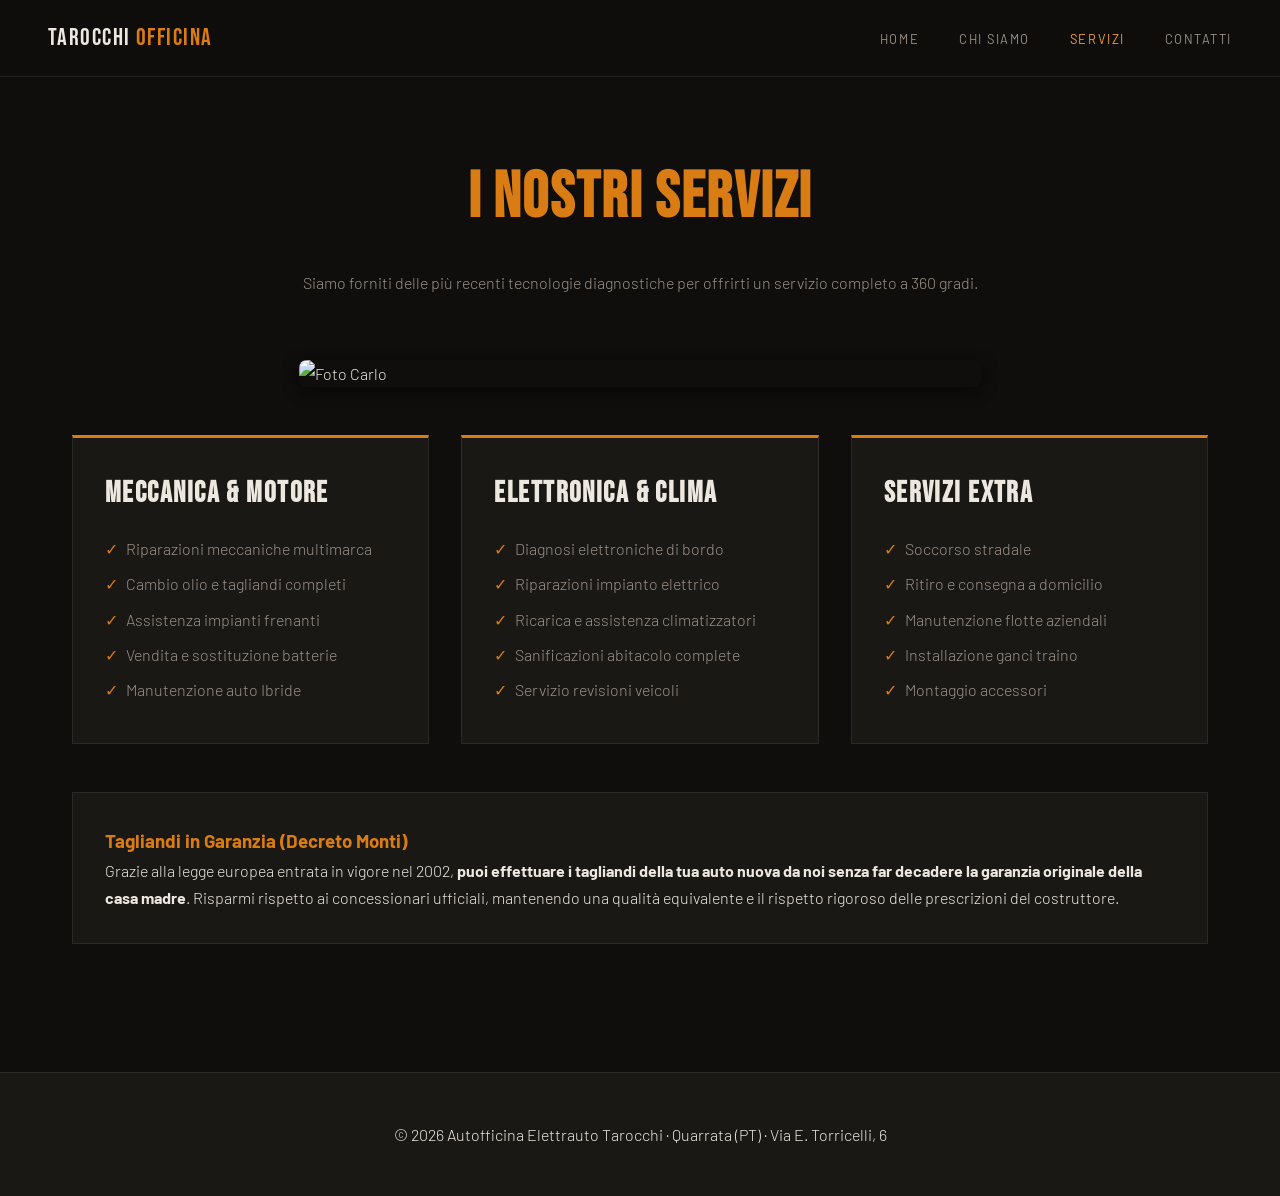
==== servizi.html @ b655519b "First commit" ====
<!DOCTYPE html>
<html lang="it">
<head>
  <meta charset="UTF-8">
  <title>Servizi | Autofficina Tarocchi</title>
  <link href="https://fonts.googleapis.com/css2?family=Bebas+Neue&family=Barlow:wght@300;400;600&display=swap" rel="stylesheet">
  <link rel="stylesheet" href="style.css">
</head>
<body>

<nav>
  <a href="index.html" class="nav-logo">Tarocchi <span>Officina</span></a>
  <ul class="nav-links">
    <li><a href="index.html">Home</a></li>
    <li><a href="chi-siamo.html">Chi Siamo</a></li>
    <li><a href="servizi.html" class="active">Servizi</a></li>
    <li><a href="contatti.html">Contatti</a></li>
  </ul>
</nav>

<div class="container">
  <h1 class="page-title">I Nostri Servizi</h1>
  <p class="page-subtitle">Siamo forniti delle più recenti tecnologie diagnostiche per offrirti un servizio completo a 360 gradi.</p>

   <img src="images/motore.png" alt="Foto Carlo" class="allinea-centro" style="max-width: 60%; height: auto;">

  <div class="grid-3" style="margin-top: 3rem;">
    <div class="service-box">
      <h3>Meccanica & Motore</h3>
      <ul class="service-list">
        <li>Riparazioni meccaniche multimarca</li>
        <li>Cambio olio e tagliandi completi</li>
        <li>Assistenza impianti frenanti</li>
        <li>Vendita e sostituzione batterie</li>
        <li>Manutenzione auto Ibride</li>
      </ul>
    </div>
    <div class="service-box">
      <h3>Elettronica & Clima</h3>
      <ul class="service-list">
        <li>Diagnosi elettroniche di bordo</li>
        <li>Riparazioni impianto elettrico</li>
        <li>Ricarica e assistenza climatizzatori</li>
        <li>Sanificazioni abitacolo complete</li>
        <li>Servizio revisioni veicoli</li>
      </ul>
    </div>
    <div class="service-box">
      <h3>Servizi Extra</h3>
      <ul class="service-list">
        <li>Soccorso stradale</li>
        <li>Ritiro e consegna a domicilio</li>
        <li>Manutenzione flotte aziendali</li>
        <li>Installazione ganci traino</li>
        <li>Montaggio accessori</li>
      </ul>
    </div>
  </div>

  <div style="background: var(--bg2); padding: 2rem; margin-top: 3rem; border: 1px solid var(--border);">
    <h3 style="color: var(--amber);">Tagliandi in Garanzia (Decreto Monti)</h3>
    <p>Grazie alla legge europea entrata in vigore nel 2002, <strong>puoi effettuare i tagliandi della tua auto nuova da noi senza far decadere la garanzia originale della casa madre</strong>. Risparmi rispetto ai concessionari ufficiali, mantenendo una qualità equivalente e il rispetto rigoroso delle prescrizioni del costruttore.</p>
  </div>
</div>

<footer>
  <p>© 2026 Autofficina Elettrauto Tarocchi · Quarrata (PT) · Via E. Torricelli, 6</p>
</footer>

</body>
</html>
---- style.css ----
*, *::before, *::after { box-sizing: border-box; margin: 0; padding: 0; }

:root {
  --bg: #0f0e0c;
  --bg2: #1a1815;
  --bg3: #231f1a;
  --amber: #d97c14;
  --amber-light: #f0a030;
  --cream: #ede8df;
  --muted: #9a9087;
  --border: rgba(237,232,223,0.08);
  --border-amber: rgba(217,124,20,0.3);
}

body {
  font-family: 'Barlow', sans-serif;
  background: var(--bg);
  color: var(--cream);
  font-weight: 300;
  font-size: 16px;
  line-height: 1.7;
  overflow-x: hidden;
  padding-top: 80px; /* Spazio per la nav fissa */
}

/* NAVIGAZIONE */
nav {
  position: fixed;
  top: 0; left: 0; right: 0;
  z-index: 100;
  display: flex;
  align-items: center;
  justify-content: space-between;
  padding: 1.1rem 3rem;
  background: rgba(15,14,12,0.95);
  backdrop-filter: blur(8px);
  border-bottom: 1px solid var(--border);
}

.nav-logo {
  font-family: 'Bebas Neue', sans-serif;
  font-size: 1.5rem;
  letter-spacing: 0.06em;
  color: var(--cream);
  text-decoration: none;
}

.nav-logo span { color: var(--amber); }

.nav-links {
  display: flex;
  gap: 2.5rem;
  list-style: none;
}

.nav-links a {
  text-decoration: none;
  color: var(--muted);
  font-size: 0.8rem;
  letter-spacing: 0.12em;
  text-transform: uppercase;
  font-weight: 400;
}

.nav-links a:hover, .nav-links a.active { color: var(--amber-light); }

/* COMPONENTI BASE */
.container {
  max-width: 1200px;
  margin: 0 auto;
  padding: 4rem 2rem;
}

.page-title {
  font-family: 'Bebas Neue', sans-serif;
  font-size: 4rem;
  letter-spacing: 0.03em;
  color: var(--amber);
  margin-bottom: 1rem;
  text-align: center;
}

.page-subtitle {
  text-align: center;
  color: var(--muted);
  max-width: 700px;
  margin: 0 auto 4rem auto;
}

/* RIQUADRI IMMAGINI (PLACEHOLDER) */
.img-placeholder {
  background: var(--bg3);
  border: 2px dashed var(--muted);
  display: flex;
  align-items: center;
  justify-content: center;
  color: var(--muted);
  font-size: 1.2rem;
  text-transform: uppercase;
  letter-spacing: 0.1em;
  border-radius: 4px;
  width: 100%;
  min-height: 300px;
  margin-bottom: 2rem;
}

/* GRIGLIE */
.grid-2 {
  display: grid;
  grid-template-columns: 1fr 1fr;
  gap: 4rem;
  align-items: center;
}

.grid-3 {
  display: grid;
  grid-template-columns: repeat(3, 1fr);
  gap: 2rem;
}

/* LOGHI NETWORK */
.network-bar {
  background: var(--cream);
  padding: 2rem;
  display: flex;
  justify-content: center;
  gap: 3rem;
  align-items: center;
  color: var(--bg);
  font-weight: 600;
  text-transform: uppercase;
  letter-spacing: 0.1em;
}

/* SERVIZI LISTA */
.service-box {
  background: var(--bg2);
  padding: 2rem;
  border: 1px solid var(--border);
  border-top: 3px solid var(--amber);
}

.service-box h3 {
  font-family: 'Bebas Neue', sans-serif;
  font-size: 1.8rem;
  color: var(--cream);
  margin-bottom: 1rem;
  letter-spacing: 0.05em;
}

.service-list li {
  margin-bottom: 0.5rem;
  color: var(--muted);
  list-style: none;
  display: flex;
  align-items: center;
  gap: 0.5rem;
}

.service-list li::before {
  content: '✓';
  color: var(--amber);
}

/* BOTTONI */
.btn {
  display: inline-block;
  padding: 1rem 2rem;
  background: var(--amber);
  color: #000;
  text-decoration: none;
  font-weight: bold;
  text-transform: uppercase;
  letter-spacing: 0.1em;
  border-radius: 3px;
  margin-top: 1rem;
}
.btn:hover { background: var(--amber-light); }

.allinea-destra {
    float: right;
    margin-left: 15px;
    margin-bottom: 15px;
}

.allinea-centro {
  display: block;
  margin: 0 auto;
  max-width: 100%;
  border-radius: 8px;
  box-shadow: 0 4px 15px rgba(0, 0, 0, 0.5);
}

.grid-2 img {
  max-width: 100%;
  height: auto;
  display: block;
  margin: 0 auto; /* Questo centra l'immagine! */
  border-radius: 8px; /* Aggiunge un bordino arrotondato elegante */
  box-shadow: 0 4px 15px rgba(0, 0, 0, 0.5); /* Dà un po' di profondità */
}

/* FOOTER */
footer {
  background: var(--bg2);
  padding: 3rem;
  text-align: center;
  border-top: 1px solid var(--border);
  margin-top: 4rem;
}
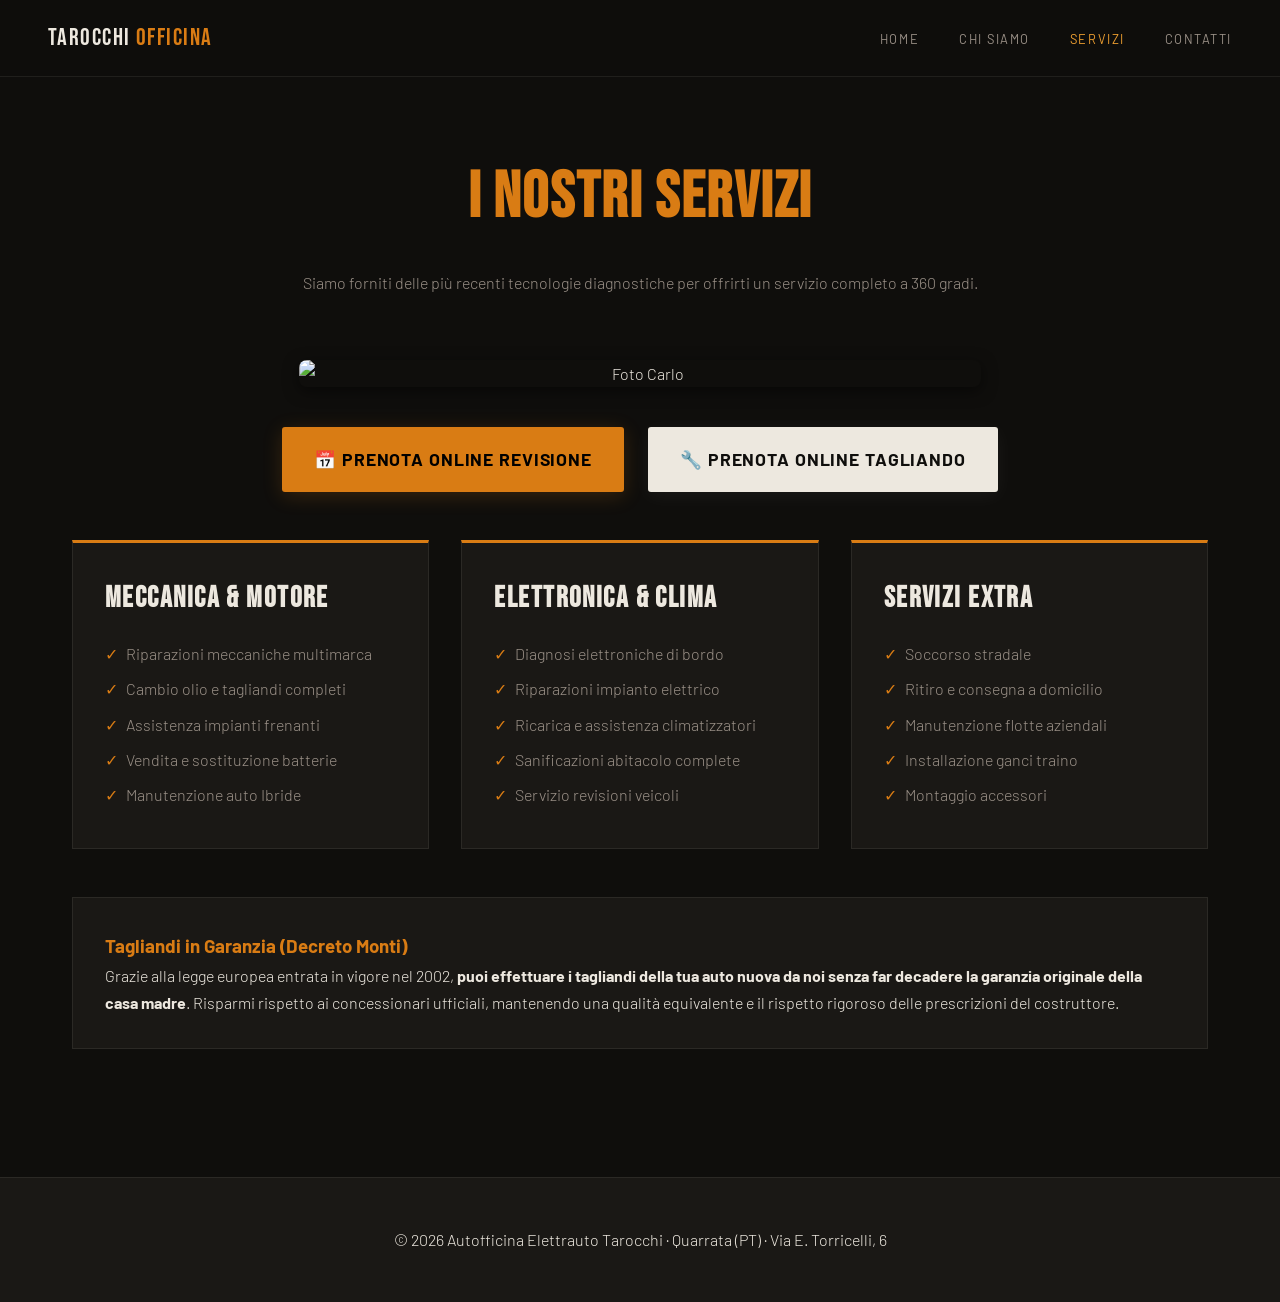
==== commit 3bf8671e: "Add files via upload Inseriti prenotazioni tagliando e revisioni" ====
--- a/servizi.html
+++ b/servizi.html
@@ -22,7 +22,19 @@
   <h1 class="page-title">I Nostri Servizi</h1>
   <p class="page-subtitle">Siamo forniti delle più recenti tecnologie diagnostiche per offrirti un servizio completo a 360 gradi.</p>
 
-   <img src="images/motore.png" alt="Foto Carlo" class="allinea-centro" style="max-width: 60%; height: auto;">
+  <div style="text-align: center; margin-bottom: 3rem;">
+    <img src="images/motore.png" alt="Foto Carlo" class="allinea-centro" style="max-width: 60%; height: auto; margin-bottom: 2.5rem;">
+    
+    <div style="display: flex; gap: 1.5rem; justify-content: center; flex-wrap: wrap;">
+      <a href="prenotarevisione.html" class="btn" style="font-size: 1.1rem; padding: 1.1rem 2rem; letter-spacing: 0.05em; box-shadow: 0 4px 20px rgba(217,124,20,0.2); margin-top: 0;">
+        📅 Prenota Online Revisione
+      </a>
+      
+      <a href="prenotatagliando.html" class="btn" style="font-size: 1.1rem; padding: 1.1rem 2rem; letter-spacing: 0.05em; box-shadow: 0 4px 20px rgba(255,255,255,0.05); margin-top: 0; background: var(--cream); color: var(--bg);">
+        🔧 Prenota Online Tagliando
+      </a>
+    </div>
+  </div>
 
   <div class="grid-3" style="margin-top: 3rem;">
     <div class="service-box">
--- a/style.css
+++ b/style.css
@@ -207,4 +207,162 @@
   text-align: center;
   border-top: 1px solid var(--border);
   margin-top: 4rem;
+}
+
+/* STILI DEL MODULO DI PRENOTAZIONE (FORM) */
+.custom-form {
+  background: var(--bg2);
+  padding: 3rem;
+  border: 1px solid var(--border);
+  max-width: 800px;
+  margin: 0 auto;
+  border-radius: 4px;
+}
+
+.form-section-title {
+  font-family: 'Bebas Neue', sans-serif;
+  font-size: 1.8rem;
+  color: var(--amber);
+  border-bottom: 1px solid var(--border);
+  padding-bottom: 0.5rem;
+  margin-bottom: 1.5rem;
+  letter-spacing: 0.05em;
+}
+
+.form-grid {
+  display: grid;
+  grid-template-columns: 1fr 1fr;
+  gap: 1.5rem;
+}
+
+.form-group {
+  display: flex;
+  flex-direction: column;
+  gap: 0.5rem;
+}
+
+.form-group.full-width {
+  grid-column: span 2;
+}
+
+.form-group label {
+  font-size: 0.85rem;
+  text-transform: uppercase;
+  letter-spacing: 0.05em;
+  color: var(--muted);
+}
+
+.form-group input, .form-group select {
+  background: var(--bg3);
+  border: 1px solid var(--border);
+  padding: 0.8rem;
+  color: var(--cream);
+  font-family: 'Barlow', sans-serif;
+  font-size: 1rem;
+  border-radius: 3px;
+  transition: border-color 0.2s;
+}
+
+.form-group input:focus, .form-group select:focus {
+  outline: none;
+  border-color: var(--amber);
+}
+
+.form-group select option {
+  background: var(--bg3);
+  color: var(--cream);
+}
+
+/* =========================================
+   ADATTAMENTO PER DISPOSITIVI MOBILI (SMARTPHONE)
+   Tutto ciò che è fuori da questo blocco resta invariato su PC
+   ========================================= */
+
+@media (max-width: 768px) {
+  body {
+    padding-top: 120px; /* Dà un po' più di respiro in alto per il menu */
+  }
+
+  /* Centra e impila il menu di navigazione */
+  nav {
+    flex-direction: column;
+    padding: 1rem;
+    gap: 0.8rem;
+  }
+  
+  .nav-links {
+    gap: 1rem;
+    flex-wrap: wrap;
+    justify-content: center;
+  }
+
+  /* Riduce leggermente i margini generali */
+  .container {
+    padding: 2rem 1.5rem;
+  }
+
+  /* Trasforma le griglie in una singola colonna */
+  .grid-2, .grid-3 {
+    grid-template-columns: 1fr;
+    gap: 2.5rem;
+  }
+
+  /* Ridimensiona i titoli per non farli sbordare */
+  .page-title {
+    font-size: 2.8rem;
+  }
+
+  /* Dispone i loghi dei partner in colonna */
+  .network-bar {
+    flex-direction: column;
+    gap: 2rem;
+    text-align: center;
+  }
+
+  .network-bar img {
+    max-width: 60% !important; /* Rende i loghi proporzionati su mobile */
+  }
+
+  /* Toglie l'allineamento a destra della foto di Carlo e la centra */
+  .allinea-destra {
+    float: none;
+    margin: 0 auto 1.5rem auto;
+    max-width: 80% !important;
+  }
+  
+  /* Adattamento form per smartphone */
+  .custom-form {
+    padding: 1.5rem;
+  }
+  .form-grid {
+    grid-template-columns: 1fr;
+    gap: 1rem;
+  }
+  .form-group.full-width {
+    grid-column: span 1;
+  }
+  
+	  /* Estetica per l'area delle note */
+	.form-group textarea {
+	  background: var(--bg3);
+	  border: 1px solid var(--border);
+	  padding: 0.8rem;
+	  color: var(--cream);
+	  font-family: 'Barlow', sans-serif;
+	  font-size: 1rem;
+	  border-radius: 3px;
+	  transition: border-color 0.2s;
+	  resize: vertical; /* Permette all'utente di allungarla solo in verticale */
+	}
+
+	.form-group textarea:focus {
+	  outline: none;
+	  border-color: var(--amber);
+	}
+
+  /* Adatta la larghezza della mappa di Google (Iframe) al 100% dello schermo */
+  iframe {
+    width: 100% !important;
+    height: 350px;
+  }
 }
